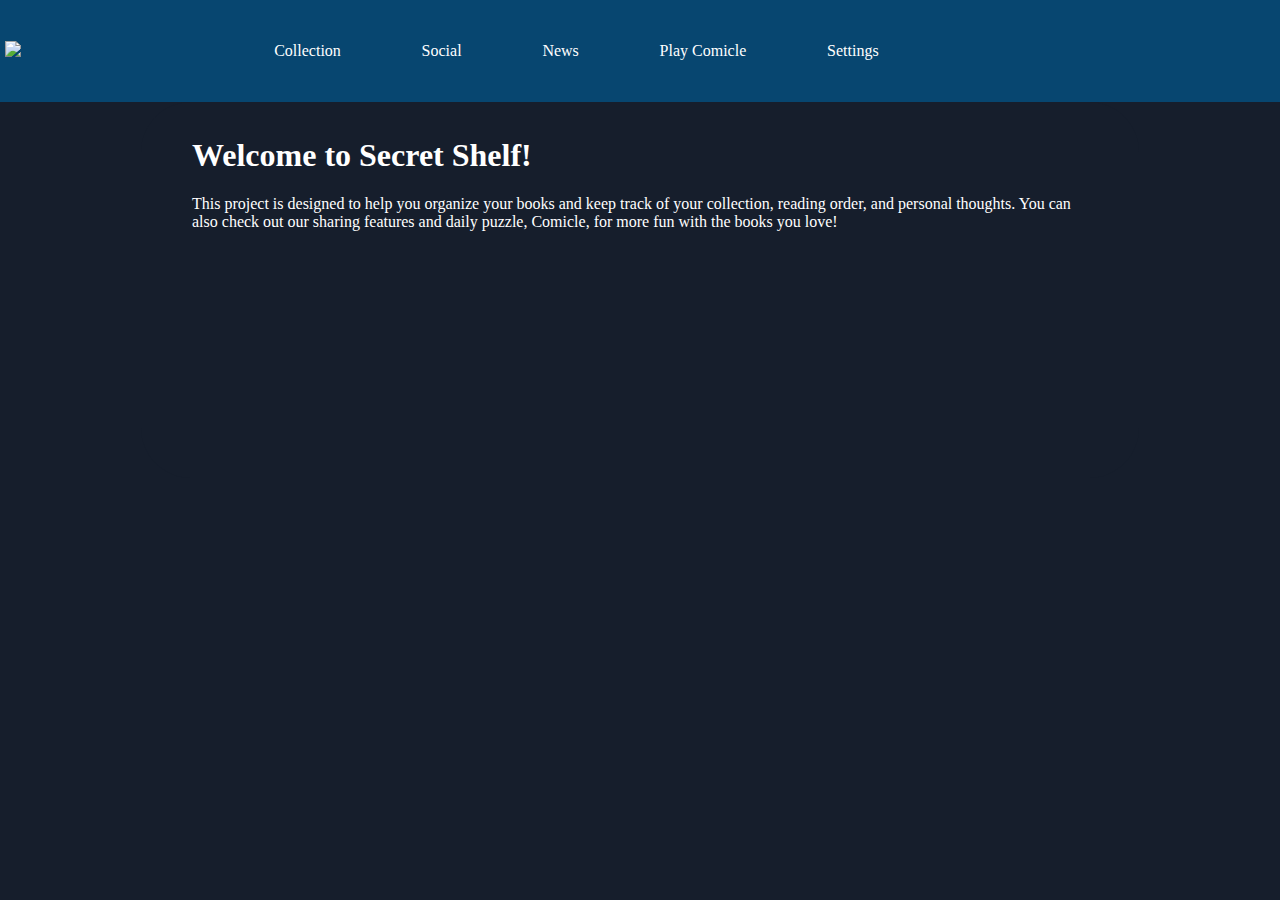
==== index.html @ 73d39745 "Add files via upload" ====
<!--
Andrew Deal
Secret Shelf Home Page HTML
DUE DATE
-->

<!--REMEMBER TO UPDATE HTML OF OTHER PAGES AS TOP LINKS PAGE HTML CHANGES-->

<!DOCTYPE html>
<html>
    <head>
        <title>Secret Shelf: Organize Your Books Online</title>
        <meta name="viewport" content="width=device-width, initial-scale=1.0">

        <link rel="stylesheet" href="../Stylesheets/pageTemplate.css">
        <link rel="stylesheet" href="../Stylesheets/home.css">
        <link rel="stylesheet" href="https://cdnjs.cloudflare.com/ajax/libs/font-awesome/6.5.0/css/all.min.css">
    </head>
    <body>
        <!--Page Banner with Navlinks at the top of each page-->
        <header id="pageTop">
            <a href="index.html"><img id="mainLogo" src="../Images/logo1.png"></a>

            <!--Navigation Links-->
            <nav>
                <li><a href="collection.html">Collection</a></li>
                <li><a href="social.html">Social</a></li>
                <li><a href="news.html">News</a></li>
                <li><a href="puzzle.html">Play Comicle</a></li>
                <li><a href="settings.html">Settings</a></li>
                <li id="navHamburger"><a><i class="fa-solid fa-bars"></i></a></li>
            </nav>
        </header>

        <!--Rest of Page Code-->
        <div id="landingBox">
            <h1 id="homeTitle">Welcome to Secret Shelf!</h1>
            <p>This project is designed to help you organize your books and keep track of your collection, reading order,
                and personal thoughts. You can also check out our sharing features and daily puzzle, Comicle, for more
                fun with the books you love!
            </p>

        <script src="../Scripts/templateScript.js"></script>
    </body>
</html>
---- Stylesheets/pageTemplate.css ----
/*
Andrew Deal
Secret Shelf All Pages Shared CSS
DUE DATE
*/

:root {
    --primaryColor: #161E2C;
    --secondaryColor: #074670;
}

html, body {
    padding: 0;
    margin: 0;
}

body {
    background-color: var(--primaryColor);
    overflow-x: hidden;    
    color: white;
}

#pageTop {
    width: 100%;
    height: clamp(75px, 15vh, 8vw);
    background-color: var(--secondaryColor);
    padding-inline: 5px;
    display: flex;
    align-items: center;
    position: fixed;
    top: 0;
    left: 0;
}

#mainLogo {
    color: white;
    margin-block: 0;
    width: clamp(20px, 37vw, 600px);
}

#pageTop > nav {
    list-style-type: none;
    margin: 0;
    padding: 0;
    overflow: hidden;
    width: 70vw;
    text-align: right;
}

#pageTop > nav > li {
    display: inline-block;
}

#pageTop > nav > li > a {
    padding-inline: 3vw;
    color: white;
    text-decoration: none;
}

#navHamburger {
    display: none !important;
}

@media screen and (max-width: 1000px) {
    #pageTop > nav > li {
        display: none;
    }

    #navHamburger {
        display: inline-block !important;
    }
}
---- Stylesheets/home.css ----
/*
Andrew Deal
Secret Shelf Home Page CSS
DUE DATE
*/

body {
    background-image: url("../Images/comicBackground1.jpg");
    background-size: 300% auto; /*Background for mobile version*/
    background-repeat: repeat-y; /* Repeat vertically */
}

#landingBox {
    width: 70%;
    height: 350px;
    /* height: clamp(150px, 40vh, 20vw); */
    margin-inline: auto;
    margin-block: clamp(clamp(75px, 15vh, 8vw), calc(((100vh - clamp(75px, 15vh, 8vw)) - 350px) / 2), 100px);
    /* margin-block: 100px; */
    /* margin-block: clamp(75px, 20vh, 10vw); */
    padding: 1% 4% 1% 4%;
    border-radius: 50px;
    background-color: var(--primaryColor);
}

/* This media query targets larger screens using the same measure as the hamburger menu query */
@media only screen and (min-width: 1000px) {
    body {
        background-size: 100% auto; /*Set background for pc version*/
    }
}
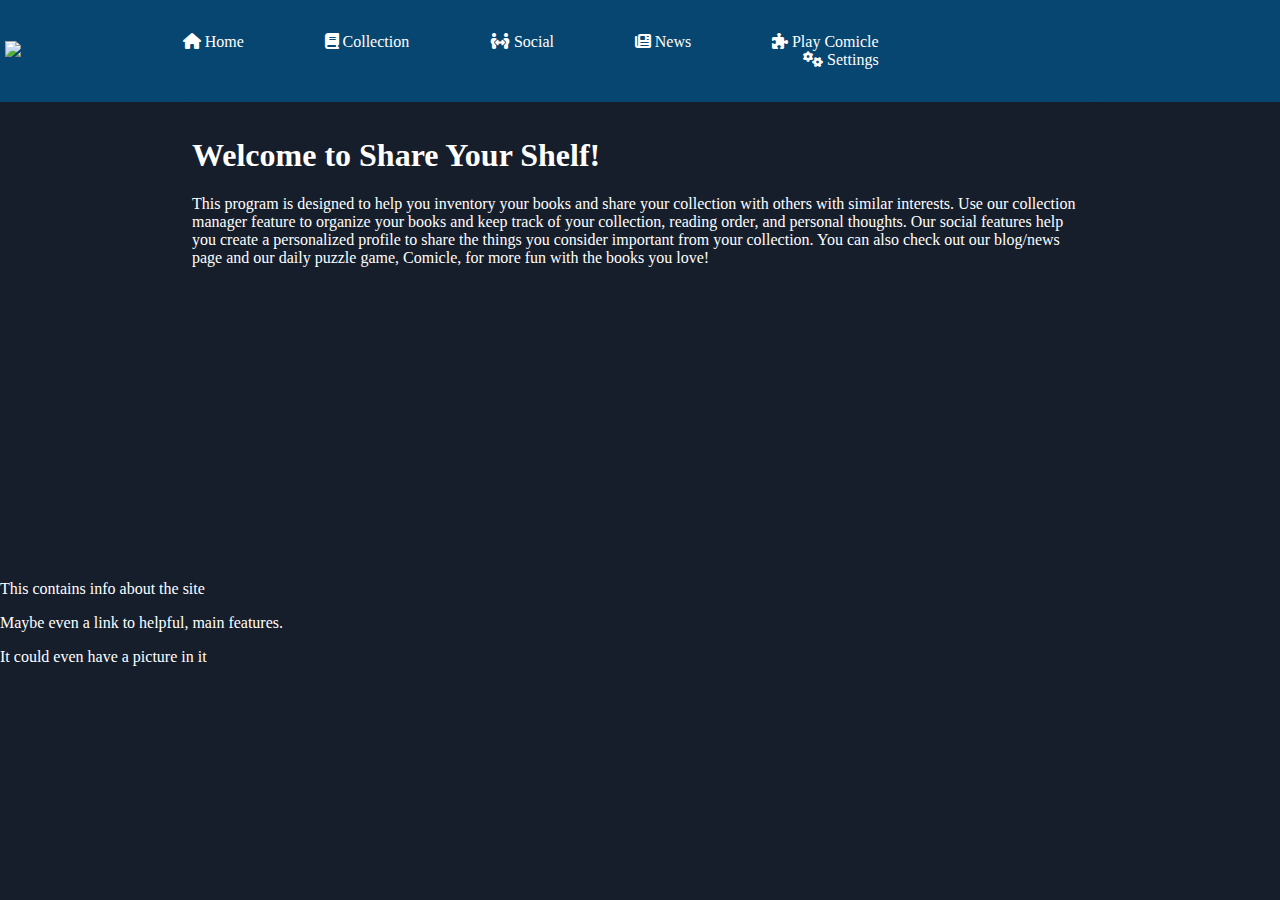
==== commit 6424578b: "1/10" ====
--- a/index.html
+++ b/index.html
@@ -9,37 +9,53 @@
 <!DOCTYPE html>
 <html>
     <head>
-        <title>Secret Shelf: Organize Your Books Online</title>
+        <title>Share Your Shelf: Organize and Share Your Books Online</title>
         <meta name="viewport" content="width=device-width, initial-scale=1.0">
+        <link rel="icon" href="Images/favicon.ico">
 
-        <link rel="stylesheet" href="../Stylesheets/pageTemplate.css">
-        <link rel="stylesheet" href="../Stylesheets/home.css">
+        <link rel="stylesheet" href="Stylesheets/pageTemplate.css">
+        <link rel="stylesheet" href="Stylesheets/home.css">
         <link rel="stylesheet" href="https://cdnjs.cloudflare.com/ajax/libs/font-awesome/6.5.0/css/all.min.css">
     </head>
     <body>
         <!--Page Banner with Navlinks at the top of each page-->
         <header id="pageTop">
-            <a href="index.html"><img id="mainLogo" src="../Images/logo1.png"></a>
+            <a href="index.html"><img id="mainLogo" src="Images/sysLogo.png"></a>
 
             <!--Navigation Links-->
-            <nav>
-                <li><a href="collection.html">Collection</a></li>
-                <li><a href="social.html">Social</a></li>
-                <li><a href="news.html">News</a></li>
-                <li><a href="puzzle.html">Play Comicle</a></li>
-                <li><a href="settings.html">Settings</a></li>
-                <li id="navHamburger"><a><i class="fa-solid fa-bars"></i></a></li>
+            <nav> <!--Home uses different links than other pages-->
+                <li><a href="index.html"><i class="fas fa-home" title="Home"></i> <span>Home</span></a></li>
+                <li><a href="Pages/collection.html"><i class="fa-solid fa-book" title="Collection"></i> <span>Collection</span></a></li>
+                <li><a href="Pages/social.html"><i class="fa-solid fa-people-arrows" title="Social"></i> <span>Social</span></a></li>
+                <li><a href="Pages/news.html"><i class="fa-solid fa-newspaper" title="News"></i> <span>News</span></a></li>
+                <li><a href="Pages/puzzle.html"><i class="fa-solid fa-puzzle-piece" title="Play Comicle"></i> <span>Play Comicle</span></a></li>
+                <li><a href="Pages/settings.html"><i class="fa-solid fa-gears" title="Settings"></i> <span>Settings</span></a></li>
             </nav>
         </header>
 
         <!--Rest of Page Code-->
         <div id="landingBox">
-            <h1 id="homeTitle">Welcome to Secret Shelf!</h1>
-            <p>This project is designed to help you organize your books and keep track of your collection, reading order,
-                and personal thoughts. You can also check out our sharing features and daily puzzle, Comicle, for more
-                fun with the books you love!
+            <h1 id="homeTitle">Welcome to Share Your Shelf!</h1>
+            <p>This program is designed to help you inventory your books and share your collection with others with
+                similar interests. Use our collection manager feature to organize your books and keep track of your collection, 
+                reading order, and personal thoughts. Our social features help you create a personalized profile to share
+                the things you consider important from your collection. You can also check out our blog/news page and
+                our daily puzzle game, Comicle, for more fun with the books you love!
             </p>
+        </div>
 
-        <script src="../Scripts/templateScript.js"></script>
+        <div class="info leftBox">
+            <p>This contains info about the site</p>
+        </div>
+        <div class="info rightBox">
+            <p>Maybe even a link to helpful, main features.</p>
+        </div>
+        <div class="info leftBox">
+            <p>It could even have a picture in it</p>
+        </div>
+        
+
+        <script src="Scripts/templateScript.js"></script>
+        <script src="Scripts/home.js"></script>
     </body>
 </html>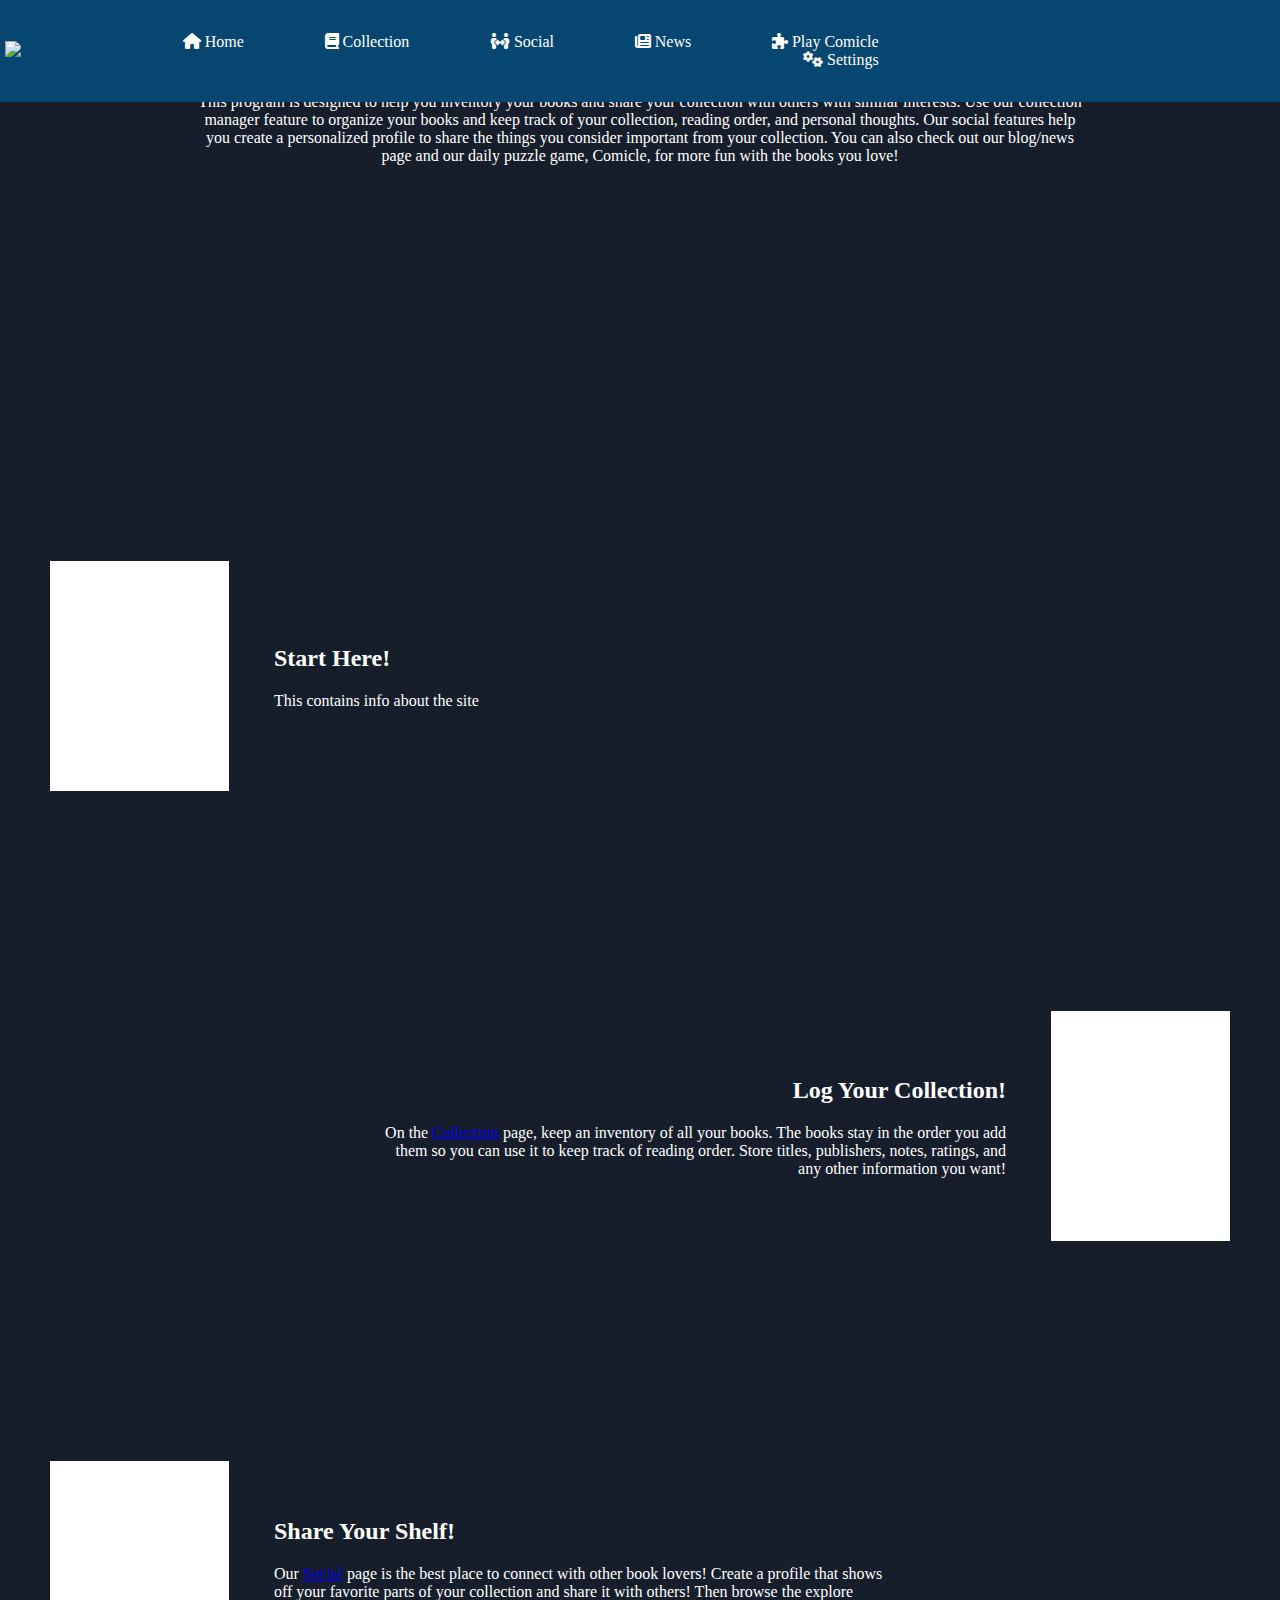
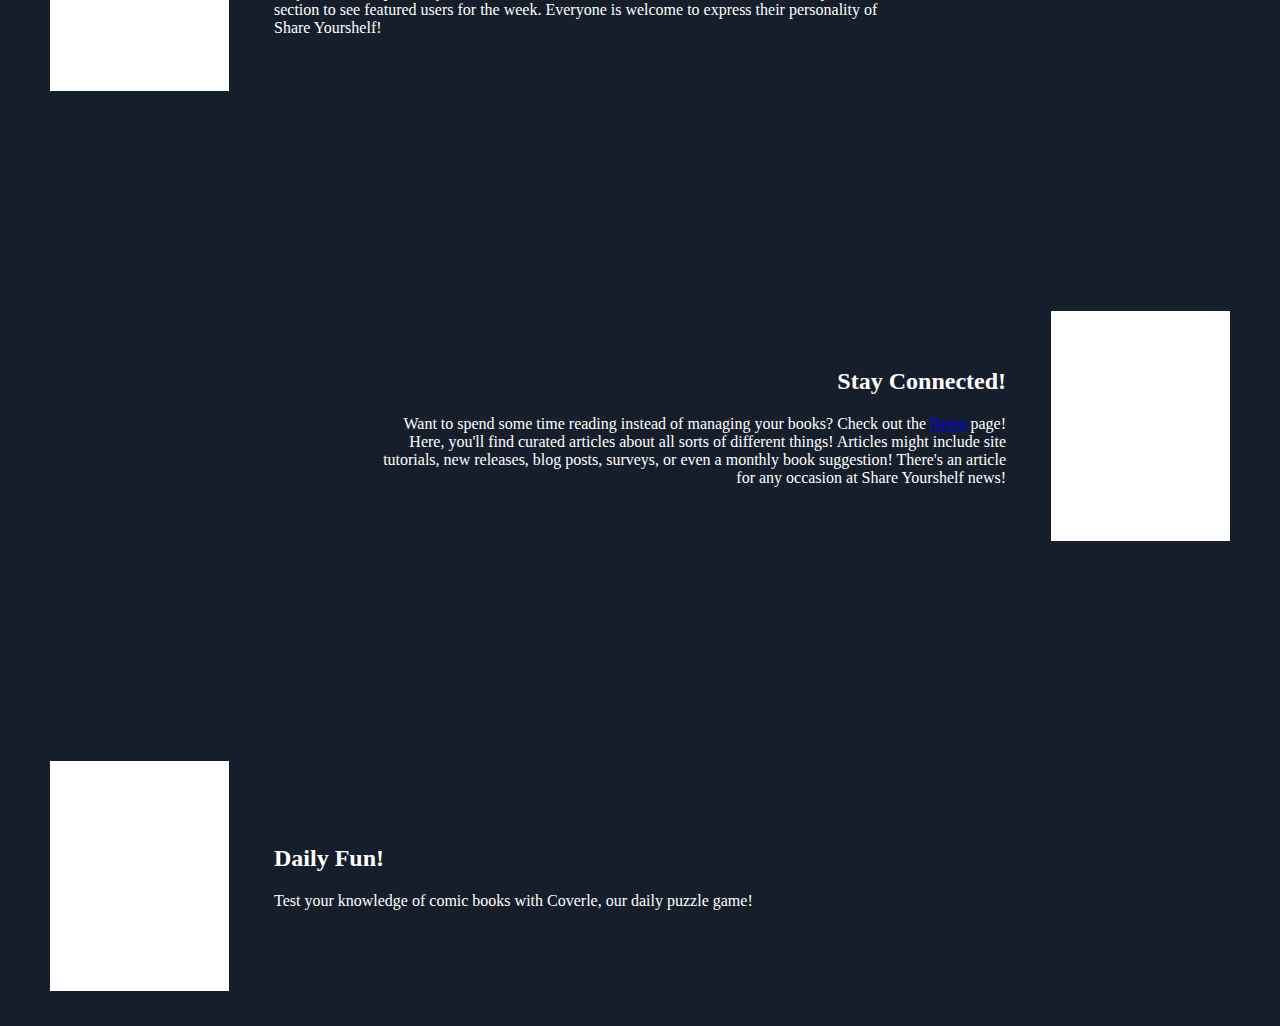
==== commit c80b9b95: "1/24" ====
--- a/index.html
+++ b/index.html
@@ -45,15 +45,49 @@
         </div>
 
         <div class="info leftBox">
-            <p>This contains info about the site</p>
+            <div class="previewImage"></div>
+            <div class="infoText">
+                <h2>Start Here!</h2>
+                <p>This contains info about the site</p>
+            </div>
         </div>
+
         <div class="info rightBox">
-            <p>Maybe even a link to helpful, main features.</p>
+            <div class="infoText">
+                <h2>Log Your Collection!</h2>
+                <p>On the <a href="Pages/collection.html">Collection</a> page, keep an inventory of all your books. The books stay in the order you add them so you 
+                can use it to keep track of reading order. Store titles, publishers, notes, ratings, and any other information you want!    </p>
+            </div>
+            <div class="previewImage"></div>
         </div>
+
         <div class="info leftBox">
-            <p>It could even have a picture in it</p>
+            <div class="previewImage"></div>
+            <div class="infoText">
+                <h2>Share Your Shelf!</h2>
+                <p>Our <a href="Pages/social.html">Social</a> page is the best place to connect with other book lovers! Create a profile that 
+                shows off your favorite parts of your collection and share it with others! Then browse the explore section to see featured 
+                users for the week. Everyone is welcome to express their personality of Share Yourshelf!</p>
+            </div>
         </div>
-        
+
+        <div class="info rightBox">
+            <div class="infoText">
+                <h2>Stay Connected!</h2>
+                <p>Want to spend some time reading instead of managing your books? Check out the <a href="Pages/news.html">News</a> page! Here, you'll 
+                find curated articles about all sorts of different things! Articles might include site tutorials, new releases, blog posts, surveys, 
+                or even a monthly book suggestion! There's an article for any occasion at Share Yourshelf news!</p>
+            </div>
+            <div class="previewImage"></div>
+        </div>
+
+        <div class="info leftBox">
+            <div class="previewImage"></div>
+            <div class="infoText">
+                <h2>Daily Fun!</h2>
+                <p>Test your knowledge of comic books with Coverle, our daily puzzle game!</p>
+            </div>
+        </div>
 
         <script src="Scripts/templateScript.js"></script>
         <script src="Scripts/home.js"></script>
--- a/Stylesheets/home.css
+++ b/Stylesheets/home.css
@@ -13,18 +13,53 @@
 #landingBox {
     width: 70%;
     height: 350px;
+    text-align: center;
     /* height: clamp(150px, 40vh, 20vw); */
+    margin-top: calc((100vh - 350px - var(--navHeight)) / 2);
     margin-inline: auto;
-    margin-block: clamp(clamp(75px, 15vh, 8vw), calc(((100vh - clamp(75px, 15vh, 8vw)) - 350px) / 2), 100px);
-    /* margin-block: 100px; */
-    /* margin-block: clamp(75px, 20vh, 10vw); */
     padding: 1% 4% 1% 4%;
     border-radius: 50px;
     background-color: var(--primaryColor);
 }
 
+.info {
+    background-color:  var(--primaryColor);
+    display: flex;
+    align-items: center;
+    margin: 150px 0 0 0; /*update later*/
+    padding-inline: 50px;
+    width: 70vw; /*update later*/
+    height: 300px; /*update later*/
+    clear: both;
+    gap: 5%;
+}
+
+.leftBox {
+    float: left;
+    justify-content: left;
+    border-radius: 0 30px 30px 0;
+    text-align: left;
+}
+
+.rightBox {
+    float: right;
+    justify-content: right;
+    border-radius: 30px 0 0 30px;
+    text-align: right;
+}
+
+.infoText {
+    width: 70%;
+}
+
+.previewImage {
+    width: 20%;
+    height: 230px; /*update later*/
+    background-color: white; /*Delete later*/
+}
+
 /* This media query targets larger screens using the same measure as the hamburger menu query */
-@media only screen and (min-width: 1000px) {
+@media only screen and (min-width: 1100px) {
     body {
         background-size: 100% auto; /*Set background for pc version*/
     }
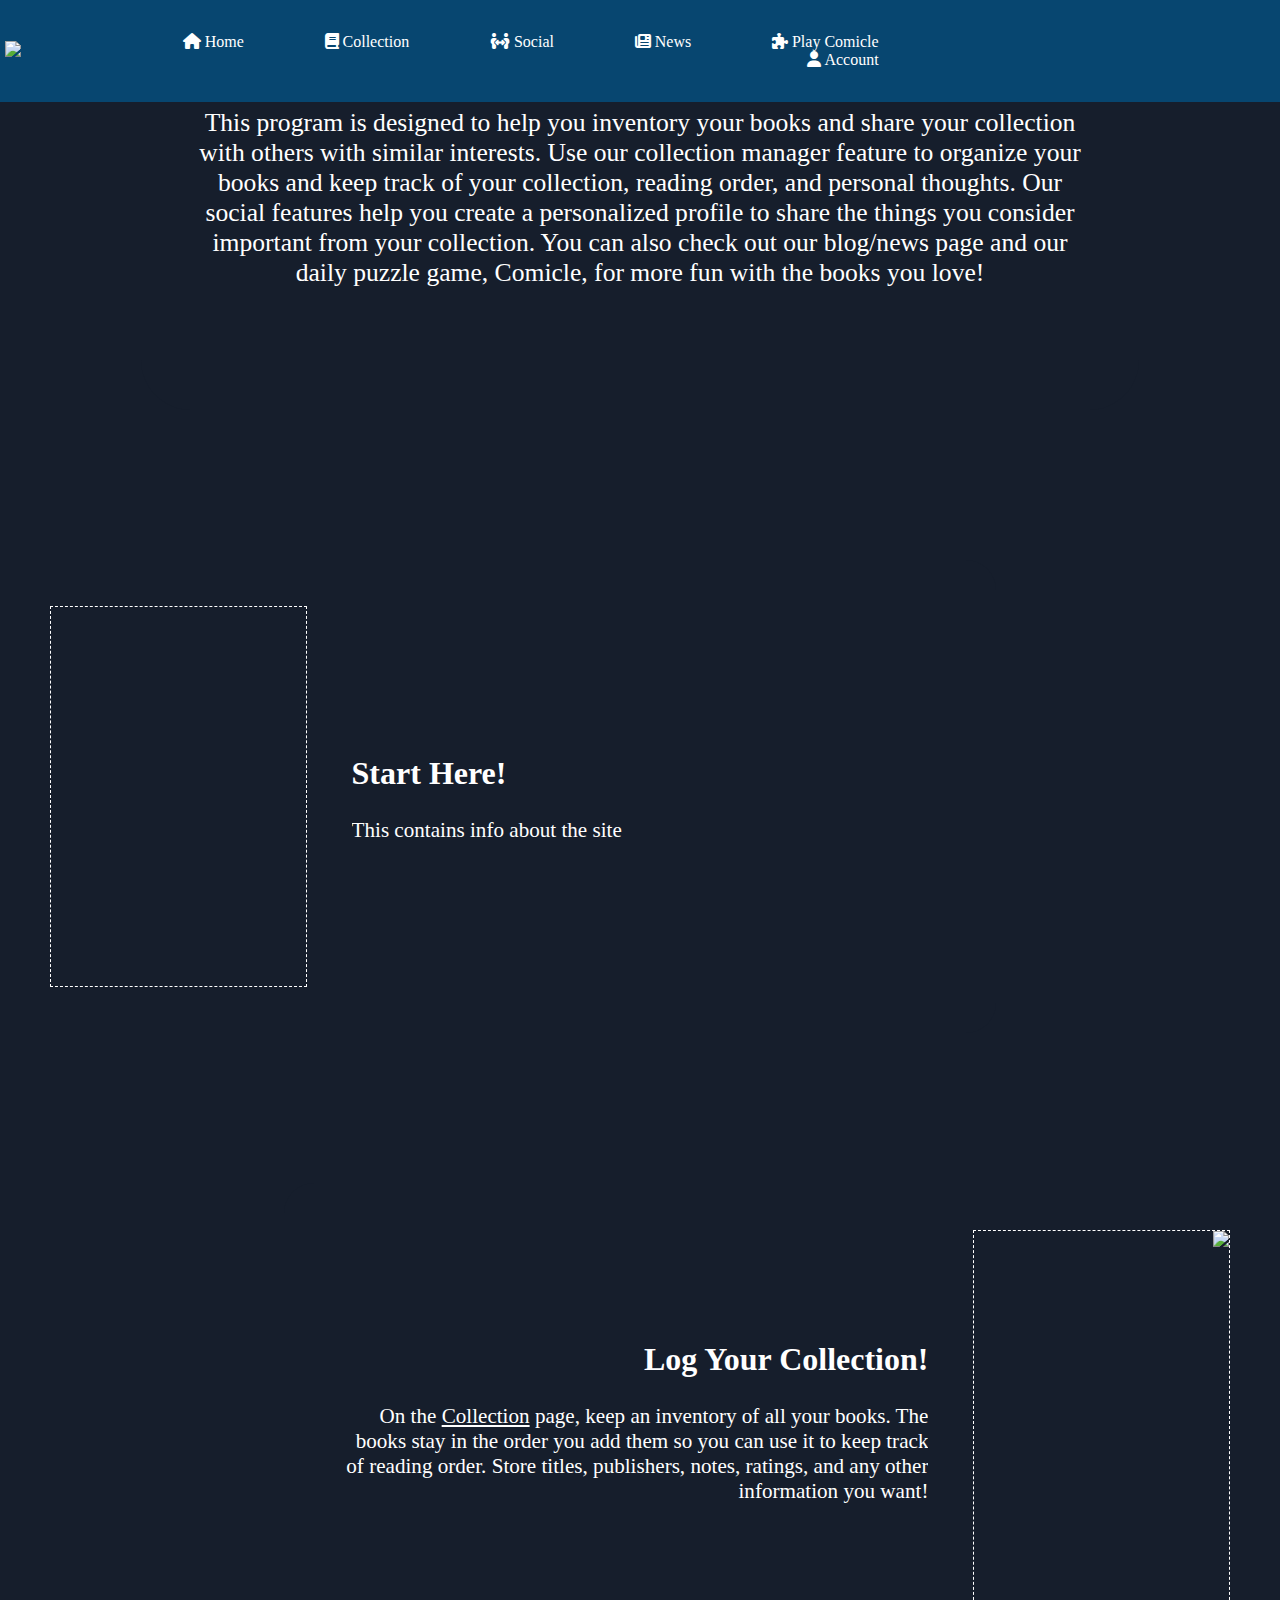
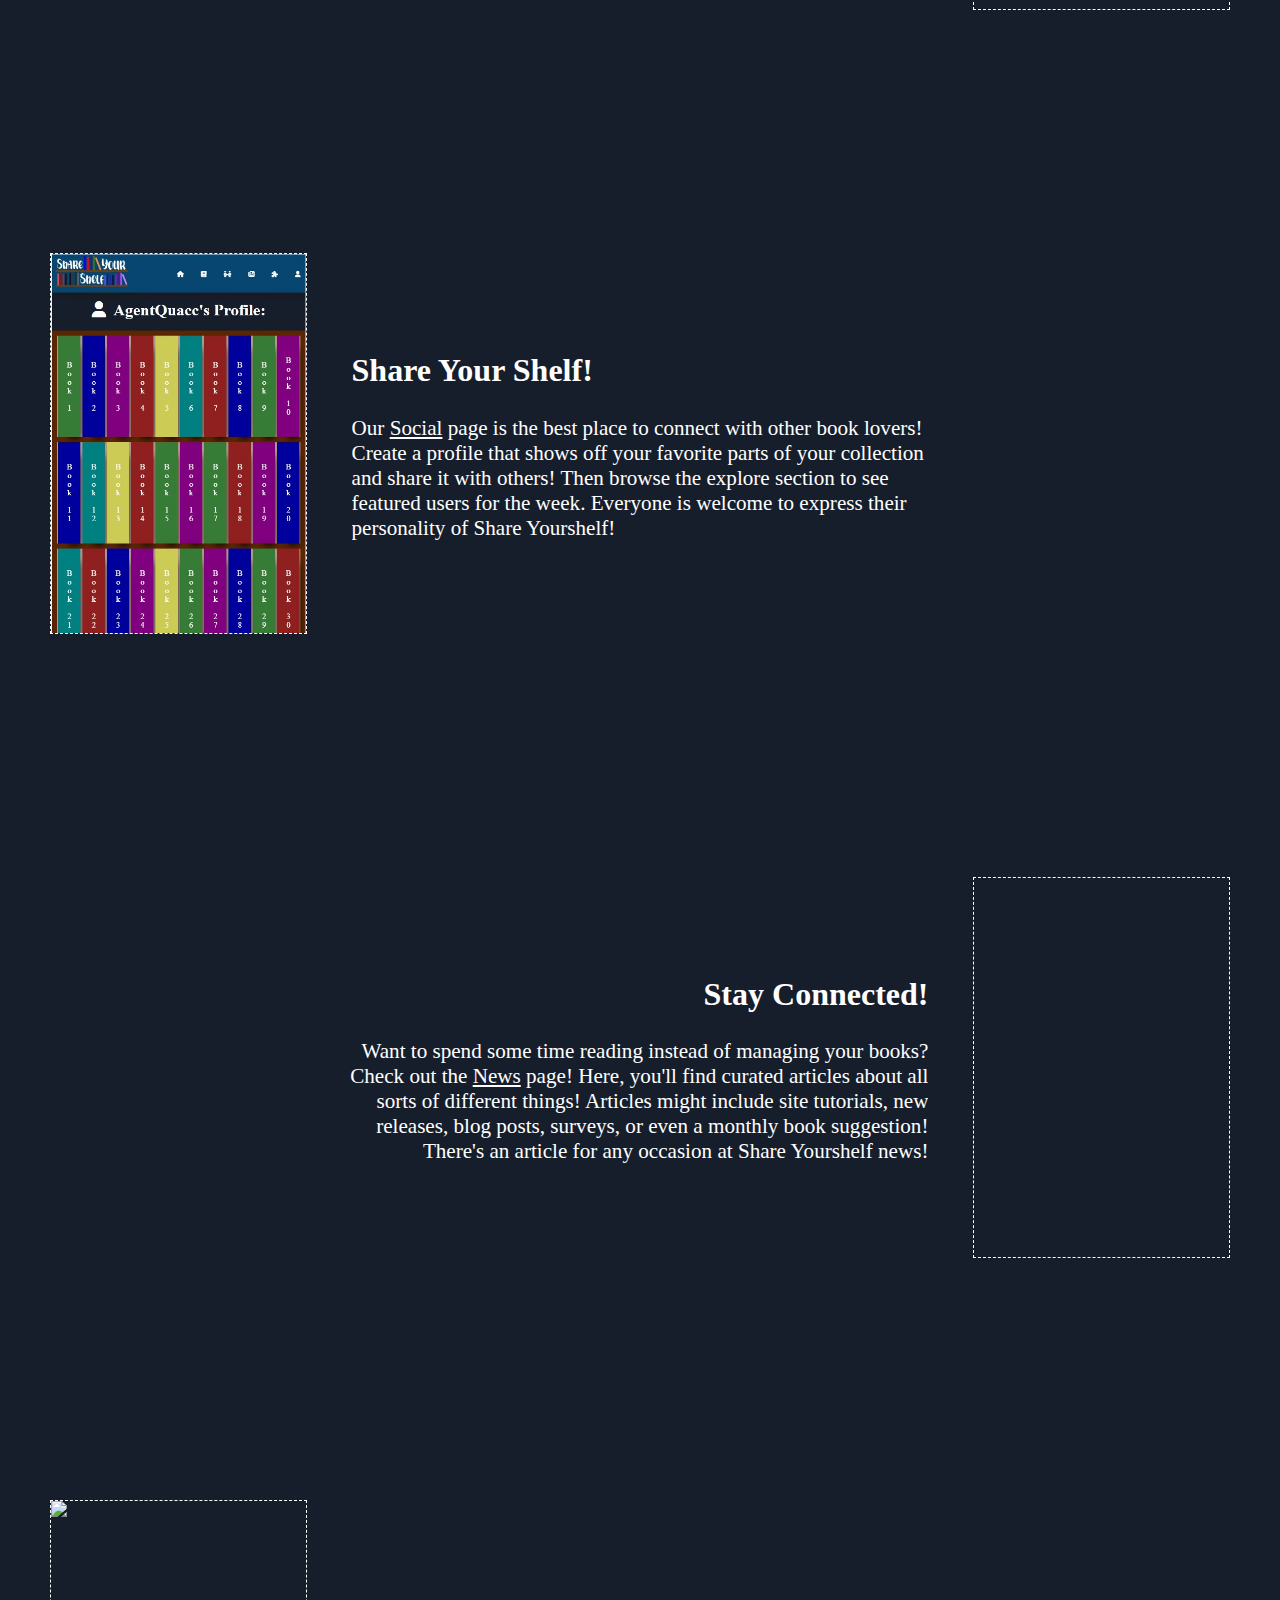
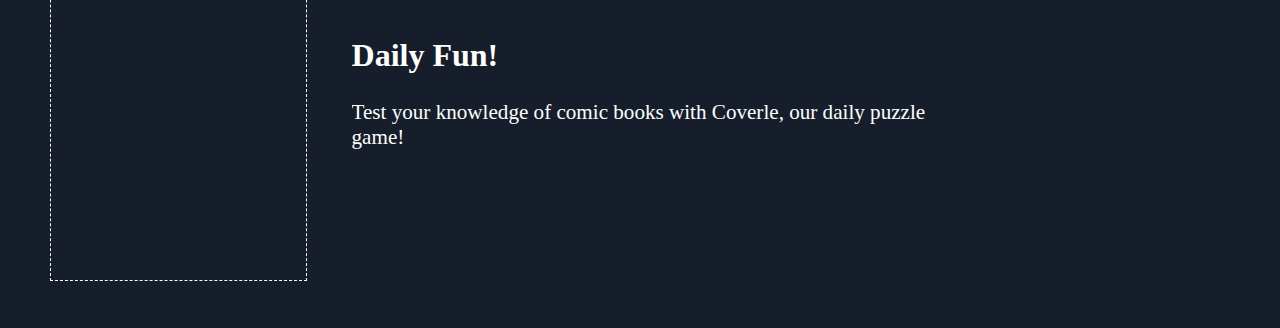
==== commit 48e09f11: "2/11" ====
--- a/index.html
+++ b/index.html
@@ -9,7 +9,7 @@
 <!DOCTYPE html>
 <html>
     <head>
-        <title>Share Your Shelf: Organize and Share Your Books Online</title>
+        <title>Share Yourshelf: Organize and Share Your Books Online</title>
         <meta name="viewport" content="width=device-width, initial-scale=1.0">
         <link rel="icon" href="Images/favicon.ico">
 
@@ -29,7 +29,7 @@
                 <li><a href="Pages/social.html"><i class="fa-solid fa-people-arrows" title="Social"></i> <span>Social</span></a></li>
                 <li><a href="Pages/news.html"><i class="fa-solid fa-newspaper" title="News"></i> <span>News</span></a></li>
                 <li><a href="Pages/puzzle.html"><i class="fa-solid fa-puzzle-piece" title="Play Comicle"></i> <span>Play Comicle</span></a></li>
-                <li><a href="Pages/settings.html"><i class="fa-solid fa-gears" title="Settings"></i> <span>Settings</span></a></li>
+                <li><a href="Pages/account.html"><i class="fa-solid fa-user"></i> <span>Account</span></a></li>
             </nav>
         </header>
 
@@ -58,11 +58,11 @@
                 <p>On the <a href="Pages/collection.html">Collection</a> page, keep an inventory of all your books. The books stay in the order you add them so you 
                 can use it to keep track of reading order. Store titles, publishers, notes, ratings, and any other information you want!    </p>
             </div>
-            <div class="previewImage"></div>
+            <div class="previewImage"><img src="Images/collectionPagePreview.jpg"></div>
         </div>
 
         <div class="info leftBox">
-            <div class="previewImage"></div>
+            <div class="previewImage"><img src="Images/socialPagePreview.jpg"></div>
             <div class="infoText">
                 <h2>Share Your Shelf!</h2>
                 <p>Our <a href="Pages/social.html">Social</a> page is the best place to connect with other book lovers! Create a profile that 
@@ -82,7 +82,7 @@
         </div>
 
         <div class="info leftBox">
-            <div class="previewImage"></div>
+            <div class="previewImage"><img src="Images/puzzlePagePreview.jpg"></div>
             <div class="infoText">
                 <h2>Daily Fun!</h2>
                 <p>Test your knowledge of comic books with Coverle, our daily puzzle game!</p>
--- a/Stylesheets/home.css
+++ b/Stylesheets/home.css
@@ -3,6 +3,10 @@
 Secret Shelf Home Page CSS
 DUE DATE
 */
+
+:root {
+    --landingBoxHeight: 30vw;
+}
 
 body {
     background-image: url("../Images/comicBackground1.jpg");
@@ -10,16 +14,25 @@
     background-repeat: repeat-y; /* Repeat vertically */
 }
 
+div {
+    overflow: hidden;
+}
+
 #landingBox {
-    width: 70%;
-    height: 350px;
+    width: 70vw;
+    height: var(--landingBoxHeight);
     text-align: center;
     /* height: clamp(150px, 40vh, 20vw); */
-    margin-top: calc((100vh - 350px - var(--navHeight)) / 2);
+    margin-top: calc(var(--navHeight) + 3vh);
     margin-inline: auto;
     padding: 1% 4% 1% 4%;
     border-radius: 50px;
     background-color: var(--primaryColor);
+    font-size: clamp(1.5vh, 2vw, 4vh);
+}
+
+h1 {
+    font-size: clamp(3vh, 3vw, 5vh);
 }
 
 .info {
@@ -29,7 +42,7 @@
     margin: 150px 0 0 0; /*update later*/
     padding-inline: 50px;
     width: 70vw; /*update later*/
-    height: 300px; /*update later*/
+    height: 37vw; /*update later*/
     clear: both;
     gap: 5%;
 }
@@ -52,10 +65,26 @@
     width: 70%;
 }
 
+.infoText h2 {
+    font-size: 2.5vw
+}
+
+.infoText p {
+    font-size: 1.65vw
+}
+
+.infoText a {
+    color: var(--linkColor);
+}
+
 .previewImage {
-    width: 20%;
-    height: 230px; /*update later*/
-    background-color: white; /*Delete later*/
+    width: 30%;
+    height: 80%;
+    border: 1px dashed white;
+}
+
+.previewImage > img {
+    width: 100%;
 }
 
 /* This media query targets larger screens using the same measure as the hamburger menu query */
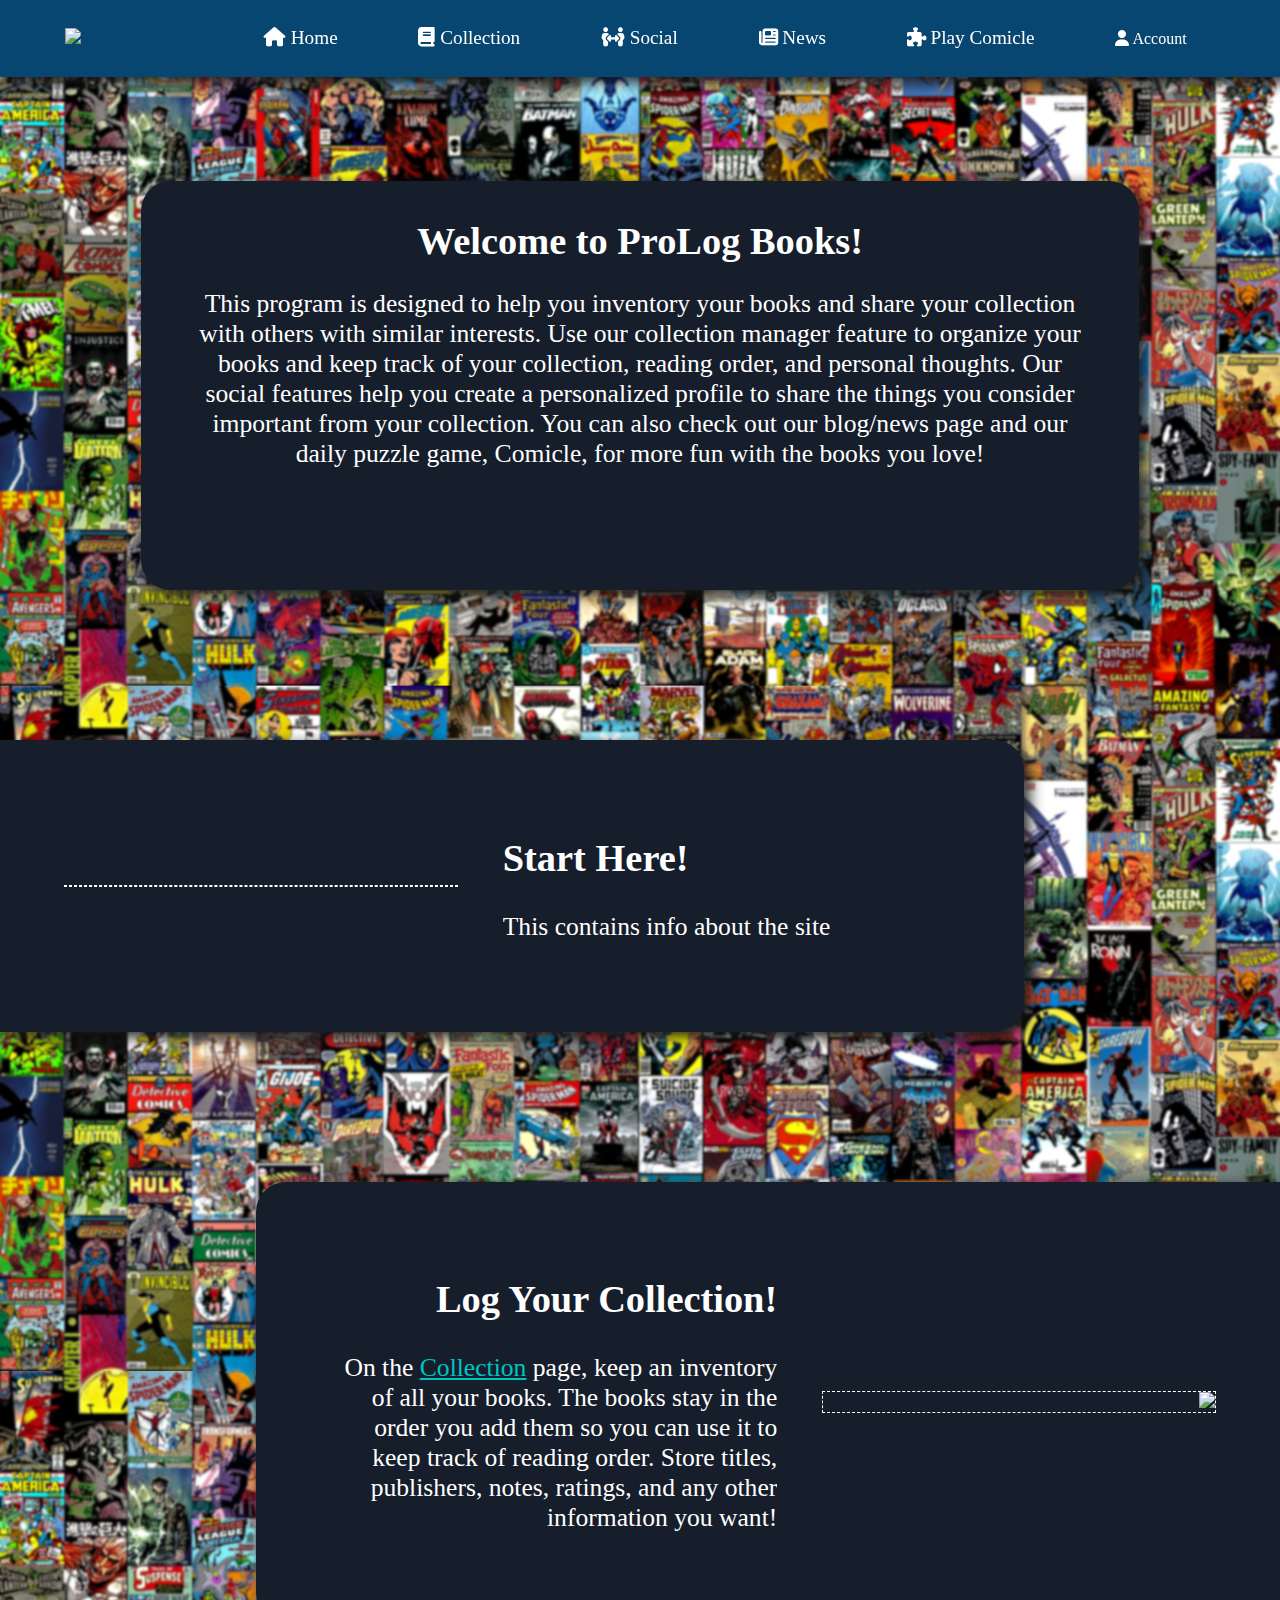
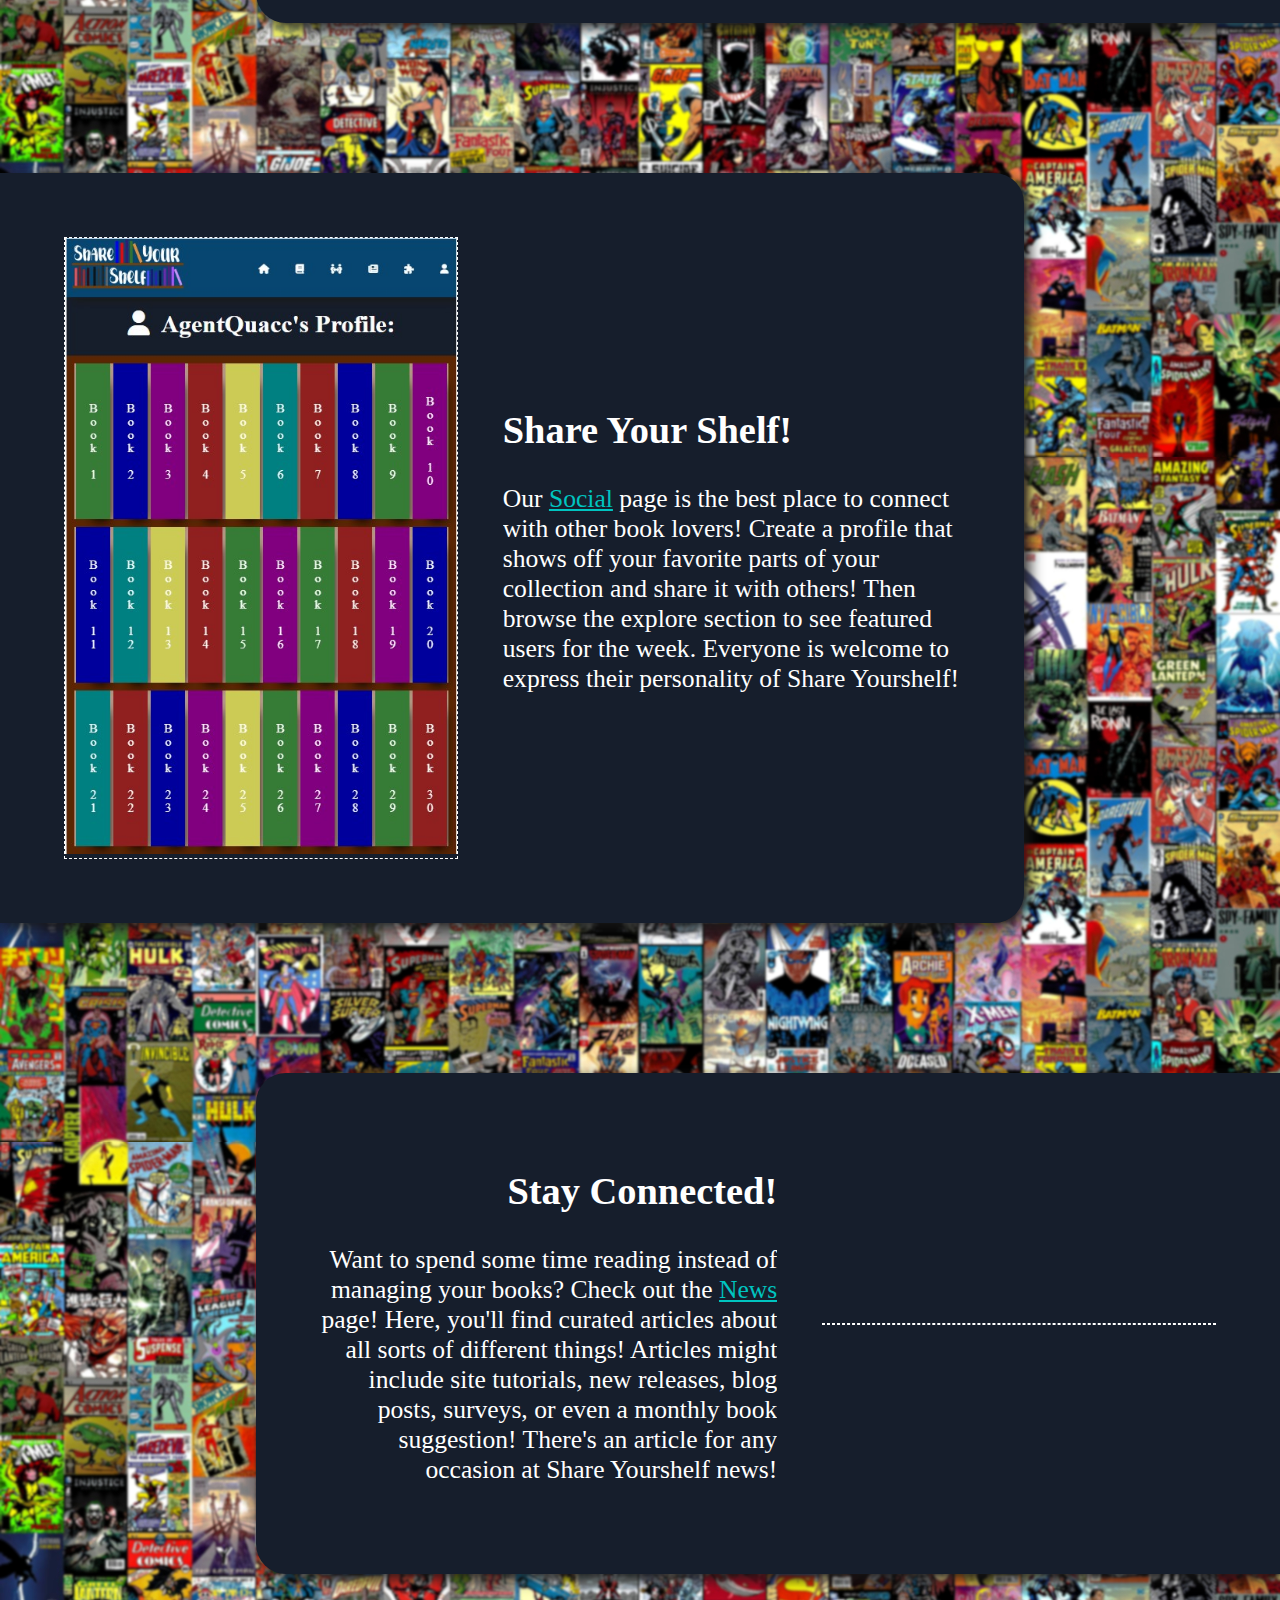
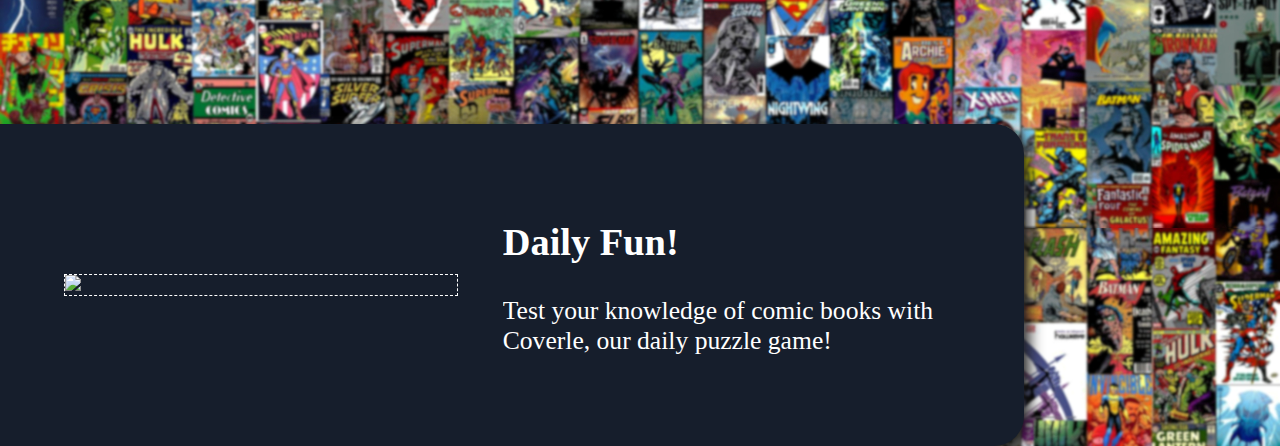
==== commit e8a39da5: "2/24" ====
--- a/index.html
+++ b/index.html
@@ -1,6 +1,6 @@
 <!--
 Andrew Deal
-Secret Shelf Home Page HTML
+ProLog Books Home Page HTML
 DUE DATE
 -->
 
@@ -9,9 +9,9 @@
 <!DOCTYPE html>
 <html>
     <head>
-        <title>Share Yourshelf: Organize and Share Your Books Online</title>
+        <title>ProLog Books: Organize and Share Your Books Online</title>
         <meta name="viewport" content="width=device-width, initial-scale=1.0">
-        <link rel="icon" href="Images/favicon.ico">
+        <link rel="icon" href="Images/PLBLogo.png">
 
         <link rel="stylesheet" href="Stylesheets/pageTemplate.css">
         <link rel="stylesheet" href="Stylesheets/home.css">
@@ -20,7 +20,7 @@
     <body>
         <!--Page Banner with Navlinks at the top of each page-->
         <header id="pageTop">
-            <a href="index.html"><img id="mainLogo" src="Images/sysLogo.png"></a>
+            <a href="index.html"><img id="mainLogo" src="Images/ProLogBooksLogo.png"></a>
 
             <!--Navigation Links-->
             <nav> <!--Home uses different links than other pages-->
@@ -29,13 +29,22 @@
                 <li><a href="Pages/social.html"><i class="fa-solid fa-people-arrows" title="Social"></i> <span>Social</span></a></li>
                 <li><a href="Pages/news.html"><i class="fa-solid fa-newspaper" title="News"></i> <span>News</span></a></li>
                 <li><a href="Pages/puzzle.html"><i class="fa-solid fa-puzzle-piece" title="Play Comicle"></i> <span>Play Comicle</span></a></li>
-                <li><a href="Pages/account.html"><i class="fa-solid fa-user"></i> <span>Account</span></a></li>
+                <li id="accountLi"><a"><i class="fa-solid fa-user"></i> <span>Account</span></a>
+                    <div id="accountMenu" class="hidden">
+                        <ul>
+                            <li><a>Create Account</a></li>
+                            <li><a>Login</a></li>
+                            <li><a href="Pages/account.html">Profile</a></li>
+                            <li><a>Sign Out</a></li>
+                        </ul>
+                    </div>
+                </li>
             </nav>
         </header>
 
         <!--Rest of Page Code-->
         <div id="landingBox">
-            <h1 id="homeTitle">Welcome to Share Your Shelf!</h1>
+            <h1 id="homeTitle">Welcome to ProLog Books!</h1>
             <p>This program is designed to help you inventory your books and share your collection with others with
                 similar interests. Use our collection manager feature to organize your books and keep track of your collection, 
                 reading order, and personal thoughts. Our social features help you create a personalized profile to share
--- a/Stylesheets/pageTemplate.css
+++ b/Stylesheets/pageTemplate.css
@@ -7,6 +7,12 @@
 :root {
     --primaryColor: #161E2C;
     --secondaryColor: #074670;
+    --darkerSecondary: #002d4b;
+    --accentColor: #A63BFF;
+    --textColor: white;
+    --linkColor: rgb(0, 196, 192);
+    --linkClickedColor: var(--accentColor);
+    --navHeight: clamp(60px, 10vh, 6vw);
 }
 
 html, body {
@@ -15,58 +21,96 @@
 }
 
 body {
+    padding-top: var(--navHeight);
     background-color: var(--primaryColor);
     overflow-x: hidden;    
     color: white;
 }
 
+::-webkit-scrollbar {
+    display: none;
+}
+
 #pageTop {
     width: 100%;
-    height: clamp(75px, 15vh, 8vw);
+    z-index: 999999; /*stay at top of screen*/
+    height: var(--navHeight);
     background-color: var(--secondaryColor);
     padding-inline: 5px;
     display: flex;
+    justify-content: space-around;
     align-items: center;
     position: fixed;
     top: 0;
     left: 0;
+    box-shadow: 5px 5px 15px rgb(25, 25, 25);
 }
 
 #mainLogo {
     color: white;
     margin-block: 0;
-    width: clamp(20px, 37vw, 600px);
+    height: calc(var(--navHeight) * 0.75);
+    max-height: 15vw;
 }
 
 #pageTop > nav {
     list-style-type: none;
     margin: 0;
     padding: 0;
-    overflow: hidden;
-    width: 70vw;
+    width: 80vw;
     text-align: right;
 }
 
 #pageTop > nav > li {
     display: inline-block;
+    position: relative;
+    margin-inline: 3vw;
+    padding-block: calc(var(--navHeight) / 3);
 }
 
 #pageTop > nav > li > a {
-    padding-inline: 3vw;
     color: white;
+    font-size: clamp(12px, 1.5vw, 28px);
     text-decoration: none;
 }
 
-#navHamburger {
-    display: none !important;
+#accountMenu {
+    position: absolute;
+    top: 100%;
+    right: -20%;
+    z-index: 1999999;
+    font-size: clamp(12px, 1.5vw, 28px);
 }
 
-@media screen and (max-width: 1000px) {
-    #pageTop > nav > li {
+#accountMenu * {
+    display: block;
+    margin: 0;
+    padding: 0;
+}
+
+#accountMenu ul {
+    list-style: none;
+    background-color: var(--secondaryColor);
+}
+
+#accountMenu li {
+    padding-inline: clamp(0.1vw, 1vw, 2vh);
+    padding-block: 0.5em;
+    white-space: nowrap;
+    border: 1px solid var(--textColor);
+}
+
+#accountMenu a {
+    color: var(--textColor);
+    text-decoration: none;
+}
+
+@media screen and (max-width: 1100px) {
+    #pageTop nav li a span {
         display: none;
     }
+} 
 
-    #navHamburger {
-        display: inline-block !important;
-    }
-} +.hidden { 
+    display: none !important;
+}--- a/Stylesheets/home.css
+++ b/Stylesheets/home.css
@@ -9,7 +9,7 @@
 }
 
 body {
-    background-image: url("../Images/comicBackground1.jpg");
+    background-image: url("../Images/comicBackgroundBlurred.jpg");
     background-size: 300% auto; /*Background for mobile version*/
     background-repeat: repeat-y; /* Repeat vertically */
 }
@@ -20,13 +20,14 @@
 
 #landingBox {
     width: 70vw;
-    height: var(--landingBoxHeight);
+    height: auto;
+    min-height: var(--landingBoxHeight);
     text-align: center;
     /* height: clamp(150px, 40vh, 20vw); */
     margin-top: calc(var(--navHeight) + 3vh);
     margin-inline: auto;
     padding: 1% 4% 1% 4%;
-    border-radius: 50px;
+    border-radius: 30px;
     background-color: var(--primaryColor);
     font-size: clamp(1.5vh, 2vw, 4vh);
 }
@@ -35,14 +36,17 @@
     font-size: clamp(3vh, 3vw, 5vh);
 }
 
+#landingBox, .info {
+    box-shadow: 5px 5px 15px rgb(25, 25, 25);
+}
+
 .info {
     background-color:  var(--primaryColor);
     display: flex;
     align-items: center;
     margin: 150px 0 0 0; /*update later*/
-    padding-inline: 50px;
+    padding: 5vw;
     width: 70vw; /*update later*/
-    height: 37vw; /*update later*/
     clear: both;
     gap: 5%;
 }
@@ -66,11 +70,11 @@
 }
 
 .infoText h2 {
-    font-size: 2.5vw
+    font-size: clamp(18px, 3vw, 50px);
 }
 
 .infoText p {
-    font-size: 1.65vw
+    font-size: clamp(12px, 2vw, 40px);
 }
 
 .infoText a {
@@ -78,8 +82,8 @@
 }
 
 .previewImage {
-    width: 30%;
-    height: 80%;
+    width: 60%;
+    height: 160%;
     border: 1px dashed white;
 }
 
@@ -92,4 +96,19 @@
     body {
         background-size: 100% auto; /*Set background for pc version*/
     }
-}+}
+
+/* For phone version - refactor to make this the default later*/
+@media screen and (max-width: 600px) {
+    #landingBox {
+        width: 60vw;
+        padding: 8vw;
+    }
+} 
+
+/* For screens under 400px, drop text and images to different lines*/
+@media screen and (max-width: 350px) {
+    .info {
+        flex-direction: column;
+    }
+} 